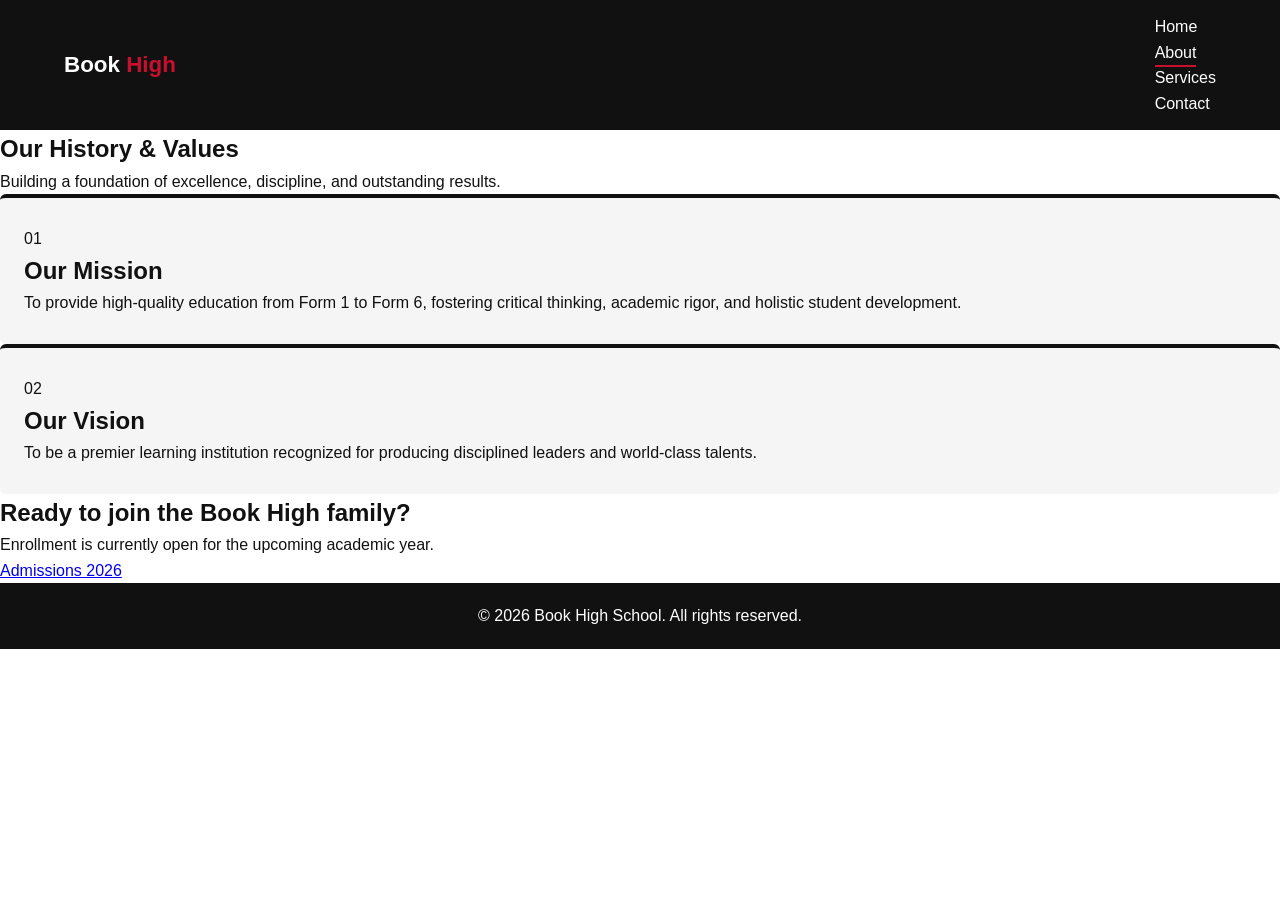
==== About.html @ e8ba72a4 "Add About Us page for Book High Schoola" ====
<!DOCTYPE html>
<html lang="en">
<head>
  <meta charset="UTF-8">
  <meta name="viewport" content="width=device-width, initial-scale=1.0">
  <title>About Us | Book High School</title>
  <link rel="stylesheet" href="services.css">
</head>
<body>

  <!-- Navbar -->
  <header class="navbar">
    <div class="logo">Book <span class="accent-text">High</span></div>
    <nav>
      <ul>
        <li><a href="index.html">Home</a></li>
        <li><a href="about.html" class="active">About</a></li>
        <li><a href="services.html">Services</a></li>
        <li><a href="contact.html">Contact</a></li>
      </ul>
    </nav>
  </header>

  <!-- Hero Section -->
  <section class="about-hero">
    <div class="hero-content">
      <h1>Our History & Values</h1>
      <p>Building a foundation of excellence, discipline, and outstanding results.</p>
    </div>
  </section>

  <!-- Main Content Cards -->
  <main class="about-main">
    <section class="mission-vision">
      <div class="card">
        <span class="card-number">01</span>
        <h2>Our Mission</h2>
        <p>To provide high-quality education from Form 1 to Form 6, fostering critical thinking, academic rigor, and holistic student development.</p>
      </div>
      
      <div class="card">
        <span class="card-number">02</span>
        <h2>Our Vision</h2>
        <p>To be a premier learning institution recognized for producing disciplined leaders and world-class talents.</p>
      </div>
    </section>
  </main>

  <!-- CTA Action Strip -->
  <section class="cta-strip">
    <div class="cta-content">
      <h2>Ready to join the Book High family?</h2>
      <p>Enrollment is currently open for the upcoming academic year.</p>
      <a href="contact.html" class="btn-primary">Admissions 2026</a>
    </div>
  </section>

  <!-- Footer -->
  <footer class="footer">
    <p>&copy; 2026 Book High School. All rights reserved.</p>
  </footer>

</body>
</html>
---- services.css ----
:root {
  --white: #ffffff;
  --light: #f5f5f5;
  --black: #111111;
  --red: #c8102e;
}

* {
  box-sizing: border-box;
  margin: 0;
  padding: 0;
}

body {
  font-family: Arial, sans-serif;
  background: var(--white);
  color: var(--black);
  line-height: 1.6;
}

.navbar {
  background: var(--black);
  display: flex;
  justify-content: space-between;
  align-items: center;
  flex-wrap: wrap;
  padding: 14px 5%;
}

.logo {
  color: var(--white);
  font-size: 1.4rem;
  font-weight: bold;
  text-decoration: none;
}

.logo span {
  color: var(--red);
}

.navbar nav a {
  color: var(--white);
  text-decoration: none;
  margin-left: 22px;
  padding-bottom: 4px;
}

.navbar nav a:hover,
.navbar nav a.active {
  border-bottom: 2px solid var(--red);
}

.hero {
  background: var(--black);
  color: var(--white);
  text-align: center;
  padding: 60px 5%;
  border-bottom: 5px solid var(--red);
}

.hero h1 {
  font-size: 2.4rem;
  margin-bottom: 10px;
}

.hero p {
  max-width: 600px;
  margin: auto;
  color: #dddddd;
}

.container {
  padding: 60px 5%;
  max-width: 1100px;
  margin: auto;
}

.section-title {
  text-align: center;
  margin-bottom: 40px;
  font-size: 1.8rem;
}

.section-title::after {
  content: "";
  display: block;
  width: 60px;
  height: 4px;
  background: var(--red);
  margin: 10px auto 0;
}

.grid {
  display: grid;
  grid-template-columns: repeat(auto-fit, minmax(280px, 1fr));
  gap: 24px;
}

.card {
  background: var(--light);
  border-top: 4px solid var(--black);
  padding: 28px 24px;
  border-radius: 6px;
  transition: transform 0.2s, border-color 0.2s, box-shadow 0.2s;
}

.card:hover {
  transform: translateY(-6px);
  border-top-color: var(--red);
  box-shadow: 0 8px 20px rgba(0, 0, 0, 0.12);
}

.number {
  display: block;
  font-size: 1.6rem;
  font-weight: bold;
  color: var(--red);
  margin-bottom: 8px;
}

.card h3 {
  margin-bottom: 8px;
}

.cta {
  background: var(--light);
  text-align: center;
  padding: 50px 5%;
}

.cta h2 {
  margin-bottom: 8px;
}

.btn {
  display: inline-block;
  margin-top: 18px;
  background: var(--red);
  color: var(--white);
  padding: 12px 30px;
  border-radius: 4px;
  text-decoration: none;
  font-weight: bold;
}

.btn:hover {
  background: var(--black);
}

.footer {
  background: var(--black);
  color: var(--white);
  text-align: center;
  padding: 20px;
}

@media (max-width: 600px) {
  .navbar {
    flex-direction: column;
    gap: 10px;
  }

  .navbar nav a {
    margin: 0 10px;
  }

  .hero h1 {
    font-size: 1.8rem;
  }
}
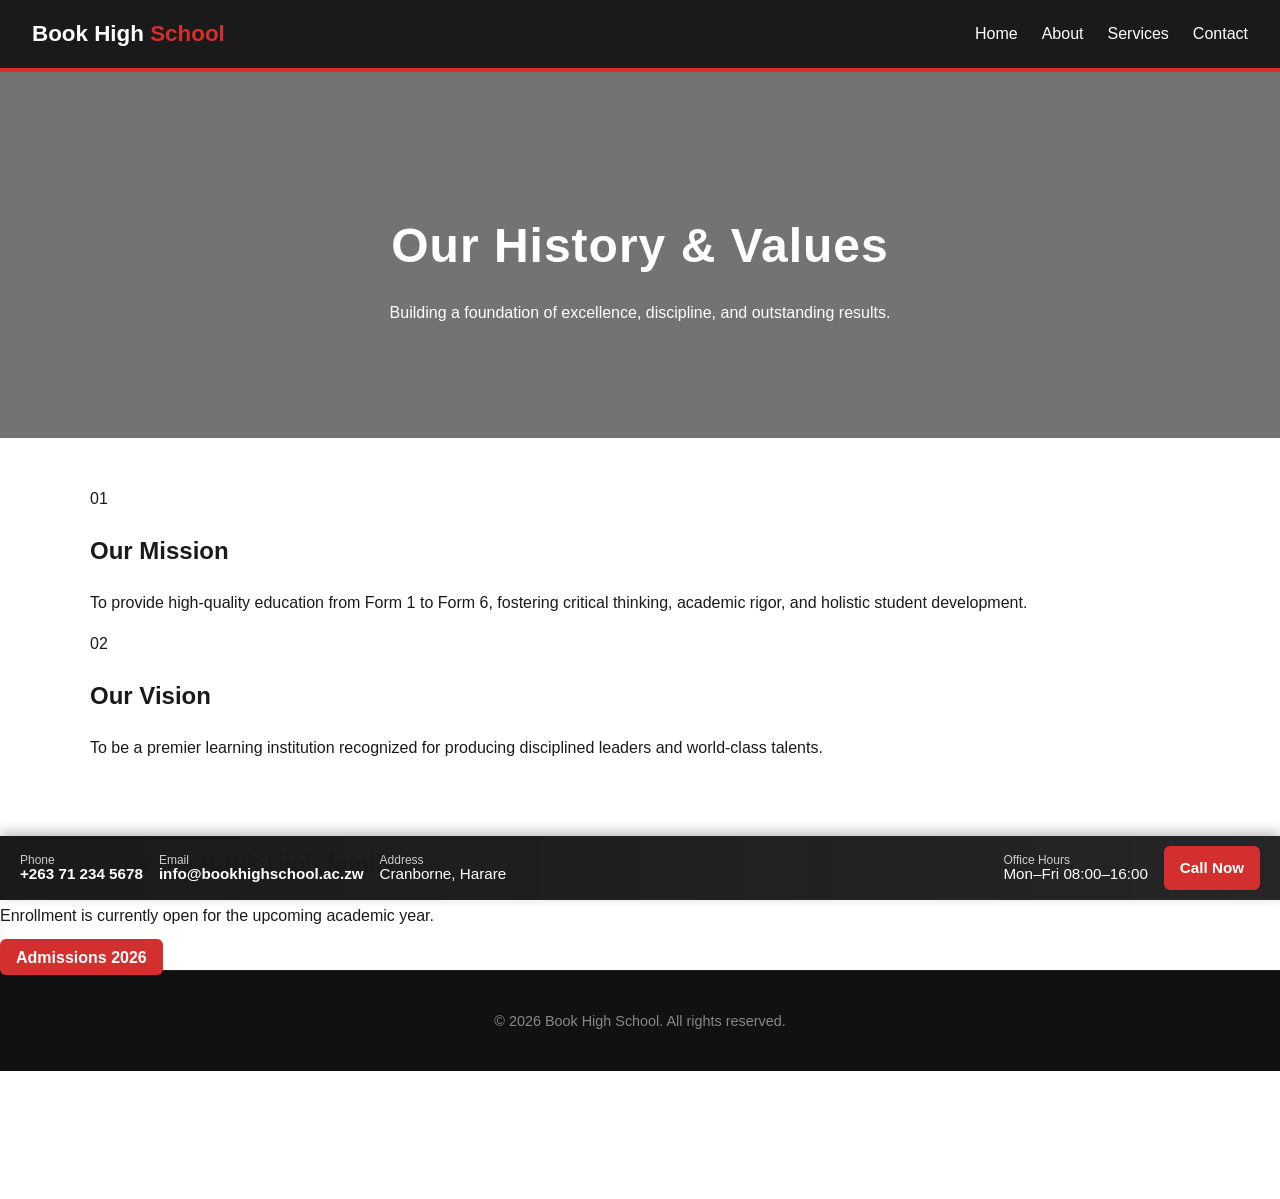
==== commit cd7c7ad3: "Normalize About filename casing in nav and switch About.html to use shared CSS; add contact bar" ====
--- a/About.html
+++ b/About.html
@@ -4,25 +4,23 @@
   <meta charset="UTF-8">
   <meta name="viewport" content="width=device-width, initial-scale=1.0">
   <title>About Us | Book High School</title>
-  <link rel="stylesheet" href="services.css">
+  <link rel="stylesheet" href="css/styles.css">
 </head>
 <body>
 
-  <!-- Navbar -->
-  <header class="navbar">
-    <div class="logo">Book <span class="accent-text">High</span></div>
-    <nav>
-      <ul>
-        <li><a href="index.html">Home</a></li>
-        <li><a href="about.html" class="active">About</a></li>
-        <li><a href="services.html">Services</a></li>
-        <li><a href="contact.html">Contact</a></li>
-      </ul>
-    </nav>
-  </header>
+  <!-- Navigation -->
+  <nav aria-label="Main navigation">
+    <div class="logo">Book High <span>School</span></div>
+    <ul>
+      <li><a href="index.html">Home</a></li>
+      <li><a href="About.html" class="active">About</a></li>
+      <li><a href="services.html">Services</a></li>
+      <li><a href="contact.html">Contact</a></li>
+    </ul>
+  </nav>
 
   <!-- Hero Section -->
-  <section class="about-hero">
+  <section class="hero about-hero" role="banner" aria-label="About hero">
     <div class="hero-content">
       <h1>Our History & Values</h1>
       <p>Building a foundation of excellence, discipline, and outstanding results.</p>
@@ -30,7 +28,7 @@
   </section>
 
   <!-- Main Content Cards -->
-  <main class="about-main">
+  <main class="container about-main">
     <section class="mission-vision">
       <div class="card">
         <span class="card-number">01</span>
@@ -51,14 +49,38 @@
     <div class="cta-content">
       <h2>Ready to join the Book High family?</h2>
       <p>Enrollment is currently open for the upcoming academic year.</p>
-      <a href="contact.html" class="btn-primary">Admissions 2026</a>
+      <a href="contact.html" class="contact-cta">Admissions 2026</a>
     </div>
   </section>
 
-  <!-- Footer -->
   <footer class="footer">
     <p>&copy; 2026 Book High School. All rights reserved.</p>
   </footer>
 
+  <!-- Quick contact bar -->
+  <div class="contact-bar" role="contentinfo" aria-label="Quick contact information">
+    <div class="contact-left">
+      <div class="contact-item">
+        <span class="label">Phone</span>
+        <a href="tel:+263712345678">+263 71 234 5678</a>
+      </div>
+      <div class="contact-item">
+        <span class="label">Email</span>
+        <a href="mailto:info@bookhighschool.ac.zw">info@bookhighschool.ac.zw</a>
+      </div>
+      <div class="contact-item">
+        <span class="label">Address</span>
+        <span>Cranborne, Harare</span>
+      </div>
+    </div>
+    <div class="contact-right">
+      <div class="contact-item">
+        <span class="label">Office Hours</span>
+        <span>Mon–Fri 08:00–16:00</span>
+      </div>
+      <a class="contact-cta" href="tel:+263712345678">Call Now</a>
+    </div>
+  </div>
+
 </body>
 </html>
--- a/css/styles.css
+++ b/css/styles.css
@@ -0,0 +1,115 @@
+/* Global design tokens */
+:root {
+  --red: #D32F2F;
+  --black: #1A1A1A;
+  --white: #FFFFFF;
+  --light-gray: #F5F5F5;
+  --contact-height: 64px;
+}
+
+/* Base */
+html, body {
+  margin: 0;
+  padding: 0 0 var(--contact-height);
+  font-family: 'Segoe UI', Tahoma, Geneva, Verdana, sans-serif;
+  color: var(--black);
+  background-color: var(--white);
+  line-height: 1.6;
+}
+
+/* Navigation */
+nav {
+  background-color: var(--black);
+  padding: 1rem 2rem;
+  display: flex;
+  justify-content: space-between;
+  align-items: center;
+  position: sticky;
+  top: 0;
+  z-index: 1000;
+  border-bottom: 4px solid var(--red);
+}
+nav .logo { color: var(--white); font-size: 1.4rem; font-weight: bold; }
+nav .logo span { color: var(--red); }
+nav ul { list-style: none; margin: 0; padding: 0; display: flex; gap: 1.5rem; }
+nav ul li a { color: var(--white); text-decoration: none; font-weight: 500; transition: color 0.3s; }
+nav ul li a:hover { color: var(--red); }
+
+/* Hero / Welcome Banner */
+/* Prefer a local image at assets/hero-school.svg (SVG) or assets/hero-school.jpg; fallback to Unsplash */
+.hero {
+  background: linear-gradient(rgba(0,0,0,0.55), rgba(0,0,0,0.55)), url('assets/hero-school.svg') no-repeat center center / cover;
+  background-image: linear-gradient(rgba(0,0,0,0.55), rgba(0,0,0,0.55)), url('https://images.unsplash.com/photo-1621312449992-7d6f6ca4b2b7?auto=format&fit=crop&w=1800&q=80');
+  color: var(--white);
+  text-align: center;
+  padding: 6rem 2rem;
+}
+.hero h1 { font-size: 3rem; margin-bottom: 0.5rem; letter-spacing: 1px; }
+.hero .motto { font-style: italic; font-size: 1.1rem; color: var(--light-gray); margin-bottom: 1.5rem; }
+
+/* Main container */
+.container { max-width: 1100px; margin: 0 auto; padding: 3rem 2rem; }
+
+/* Features grid */
+.features-grid {
+  display: grid;
+  grid-template-columns: repeat(auto-fit, minmax(250px, 1fr));
+  gap: 2rem;
+  margin-top: 2rem;
+}
+.feature-card {
+  background-color: var(--light-gray);
+  padding: 1.5rem;
+  border-radius: 8px;
+  border-top: 4px solid var(--red);
+  box-shadow: 0 4px 6px rgba(0,0,0,0.05);
+}
+.feature-card h3 { margin-top: 0; color: var(--black); }
+
+/* Contact Bar */
+.contact-bar {
+  position: fixed;
+  left: 0;
+  right: 0;
+  bottom: 0;
+  height: var(--contact-height);
+  background: linear-gradient(90deg, var(--black), rgba(26,26,26,0.95));
+  color: var(--white);
+  display: flex;
+  align-items: center;
+  justify-content: space-between;
+  gap: 1rem;
+  padding: 0 1.25rem;
+  z-index: 1100;
+  box-shadow: 0 -4px 12px rgba(0,0,0,0.25);
+  font-size: 0.95rem;
+}
+.contact-left, .contact-right { display:flex; align-items:center; gap:1rem; }
+.contact-item { display:flex; flex-direction:column; line-height:1; }
+.contact-item .label { font-size:0.75rem; color:#cccccc; }
+.contact-item a { color:var(--white); text-decoration:none; font-weight:600; }
+.contact-cta { background: var(--red); color: var(--white); padding:0.6rem 1rem; border-radius:6px; font-weight:700; text-decoration:none; }
+
+/* Footer */
+footer {
+  text-align: center;
+  background-color: #111;
+  color: #888;
+  padding: 1.5rem;
+  font-size: 0.9rem;
+  border-top: 1px solid #222;
+}
+
+/* Responsive tweaks */
+@media (max-width: 800px) {
+  .hero h1 { font-size: 2.2rem; }
+  .hero { padding: 5rem 1.25rem; }
+  nav { padding: 0.75rem 1rem; }
+  nav ul { gap: 1rem; }
+  .contact-bar { padding: 0 0.75rem; font-size:0.9rem; }
+}
+@media (max-width: 480px) {
+  .contact-bar { height:auto; flex-direction:column; align-items:stretch; padding:0.5rem; gap:0.5rem; }
+  .contact-left, .contact-right { width:100%; justify-content:space-between; }
+  body { padding-bottom: calc(var(--contact-height) + 20px); }
+}
